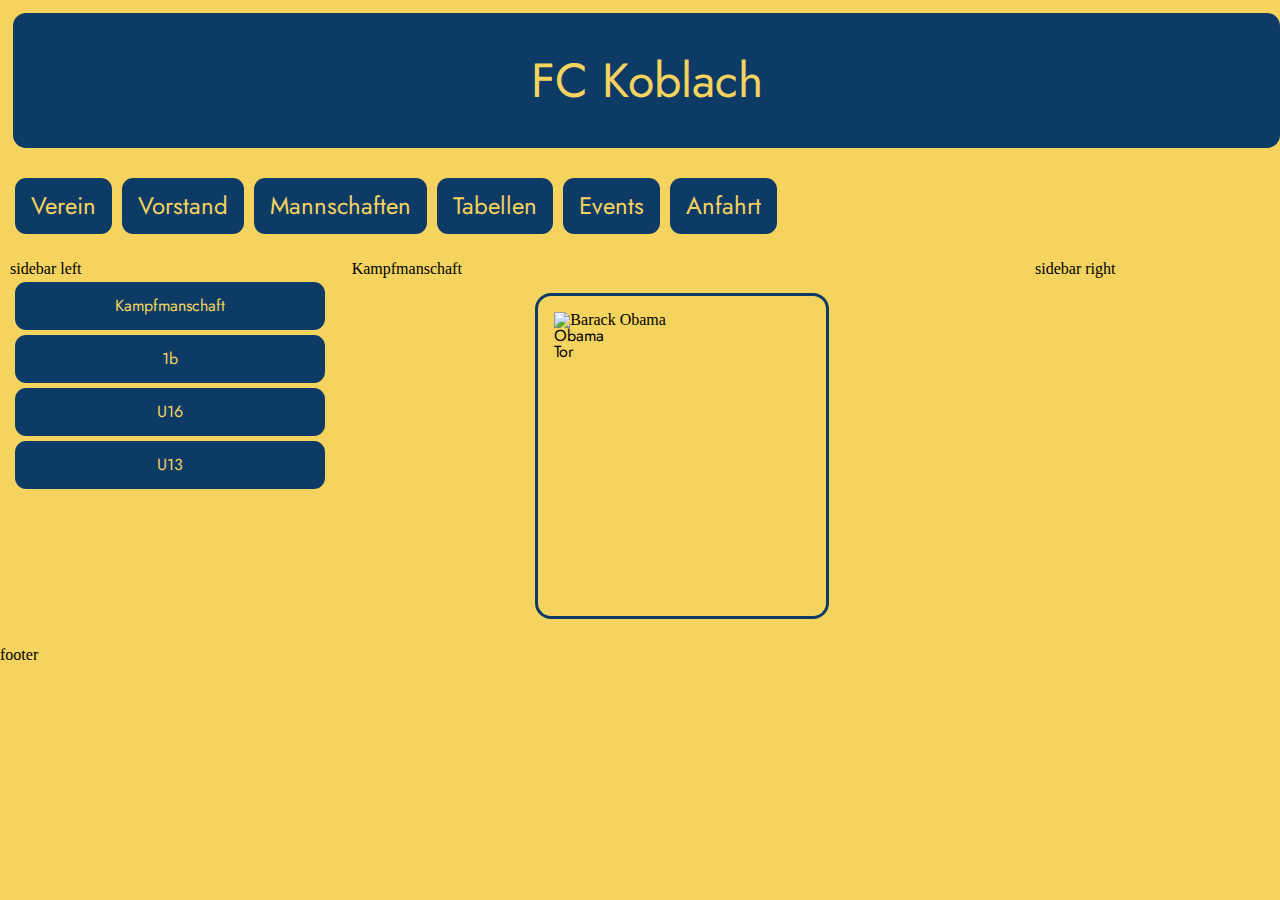
==== html/Homepage copy.html @ d51efdce "first commit" ====
<!DOCTYPE html>
<html lang="en">
  <head>
    <meta charset="UTF-8" />
    <meta name="viewport" content="width=device-width, initial-scale=1.0" />
    <title>FC Koblach Kopie</title>
    <link rel="stylesheet" href="../css/cssreset.css" />
    <!-- <link rel="stylesheet" href="https://coolors.co/0d3b66-faf0ca-f4d35e-ee964b-f95738"> -->

    <!-- Farben:
        https://coolors.co/0d3b66-faf0ca-f4d35e-ee964b-f95738
        dunkelblau: 0D3B66; hellgelb: FAF0CA ; dunkelgelb: F4D35E ; hellorange : EE964B ; dunkel orange: F95738 -->
    <style>
      @import url("https://fonts.googleapis.com/css2?family=Jost:wght@400;700;900&display=swap");
    </style>

    <style>
      * {
        font-family: "Jost", sans-serif;

        font-size: 20px;
        --color-dark-blue: #0d3b66;
        --color-light-yellow: #faf0ca;
        --color-dark-yellow: #f4d35e;
        --color-light-orange: #ee964b;
        --color-dark-orange: #f95738;
        --font: "Jost", sans-serif;
        background-color: var(--color-dark-yellow);
      }
      .head {
        top: 0px;
        width: 99vw;
        font-family: var(--font);
        background-color: #0d3b66;
        color: var(--color-dark-yellow);
        height: 15vh;
        font-size: 3rem;
        display: flex;

        justify-content: center;
        align-items: center;

        justify-content: center;
        align-items: center;

        border: solid;
        border-width: 0.2rem;
        border-color: var(--color-dark-yellow);
        border-radius: 1rem;
      }
      .menue {
        font-family: var(--font);
        background-color: var(--color-dark-yellow);

        display: flex;
        flex-direction: row;
        justify-content: left;
      }
      .menuebutton {
        font-size: 1.5rem;
        background-color: var(--color-dark-blue);
        color: var(--color-dark-yellow);
        width: minmax(400px, auto);
        height: minmax(200px, auto);
        margin: 5px; /* abstand nach außen */
        /*display: flex;
        justify-content: center;
        align-items: center; */
        border-radius: 0.7rem;
        padding: 1rem;
      }

      .mainview {
        font-family: var(--font);
        display: grid;
        grid-template-columns: auto auto auto auto;
        grid-auto-rows: minmax(50px, auto);
        column-gap: 2px;
        row-gap: 2px;
        height: 500px;
      }
      .box {
        background-color: red;
        padding: 10px; /* Text wandert nach innen */
      }
      .sidemenuebutton {
        font-family: var(--font);
        background-color: var(--color-dark-blue);
        color: var(--color-dark-yellow);
        width: minmax(200px, auto);
        height: 1rem;
        margin: 5px; /* abstand nach außen */
        display: flex;
        justify-content: center;
        align-items: center;
        border-radius: 0.7rem;
        padding: 1rem;
      }
      .sidebarleft {
        background-color: var(--color-dark-yellow);
        grid-column: span 1;

        font-family: var(--font);
      }
      .center {
        background-color: var(--color-light-yellow);
        grid-column: span 2;
      }
      .sidebarright {
        background-color: var(--color-dark-yellow);
        grid-column: span 1;
      }

      .sidemenue {
        background-color: var(--color-dark-blue);
      }

      .container {
        display: grid;
        grid-template-columns:  8.3vm 8.3vm 8.3vm 8.3vm 8.3vm 8.3vm8.3vm 8.3vm 8.3vm 8.3vm 8.3vm 8.3vm;  /* 100px 100px 150px; */
        grid-auto-rows: minmax(10px, auto);
        column-gap: 2px;
        row-gap: 2px;
      }

      .box {
        background-color: var(--color-dark-yellow);
        padding: 10px;
      }

      .with1 {
        grid-column-start: span 1;
      }
      .with2 {
        grid-column-start: span 2;
      }
      .with3 {
        grid-column-start: span 3;
      }
      .with6 {
        grid-column-start: span 6;
      }
      .with9 {
        grid-column-start: span 9;
      }
      .with12 {
        grid-column-start: span 12;
      }
      .withauto {
        grid-column-start: auto;
      }

      .playercard {
        border: solid;
        border-width: 0.2rem;
        border-color: var(--color-dark-blue);
        border-radius: 1rem;
        padding: 1rem;
        width:  20vw ; 
        height: 32vh;

        margin: 1rem;
      }

      .playercardscontainer {
        /*height: 200px;*/
        display: flex;
        flex-wrap: wrap;
        
        justify-content: center; /* zentrieren horizontal (Hauptachse) */
        
        
      }
      .name{
        font-family: var(--font);

      }
      .position{
        font-family: var(--font);
      }
    </style>
  </head>
  <body>

    <div class="container">

      <div class="box with12">
        <div class="head">FC Koblach</div>
      </div>

      <div class="box with12 menue">
        <div class="menuebutton">Verein</div>
        <div class="menuebutton">Vorstand</div>
        <div class="menuebutton">Mannschaften</div>
        <div class="menuebutton">Tabellen</div>
        <div class="menuebutton">Events</div>
        <div class="menuebutton">Anfahrt</div>
      </div>

      <div class="box with3">
        sidebar left

        <div class="sidemenuebutton">Kampfmanschaft</div>
        <div class="sidemenuebutton">1b</div>
        <div class="sidemenuebutton">U16</div>
        <div class="sidemenue sidemenuebutton">U13</div>
      </div>

      <div class="box with6">
        <div class="">Kampfmanschaft</div>

        <div class="playercardscontainer">

          <div class="playercard">
            <div class="image">
              <img
                src="https://i.pinimg.com/736x/10/a7/dc/10a7dcb416fcab2ccdbefaf27799c767.jpg"
                alt="Barack Obama"
                width="100"
              />
            </div>
            <div class="name">Obama</div>
            <div class="position">Tor</div>
          </div>
 <!--
          <div class="playercard">
            <div class="image">
              <img
                src="https://images03.noen.at/440_0008_7063351_eis41ns_geronimokurz.jpg/1920x1080/63.485.194"
                alt="Kurz Sebastian"
                width="100"
              />
            </div>
            <div class="name">Kurz Sebastian</div>
            <div class="position">Sturm</div>            
          </div>

          <div class="playercard">
            <div class="image">
              <img
                src="https://images03.noen.at/440_0008_7063351_eis41ns_geronimokurz.jpg/1920x1080/63.485.194"
                alt="Kurz Sebastian"
                width="100"
              />
            </div>
            <div class="name">Kurz Sebastian</div>
            <div class="position">Verteidugung</div>            
          </div>

          <div class="playercard">
            <div class="image">
              <img
                src="https://images03.noen.at/440_0008_7063351_eis41ns_geronimokurz.jpg/1920x1080/63.485.194"
                alt="Kurz Sebastian"
                width="100"
              />
            </div>
            <div class="name">Kurz Sebastian</div>
            <div class="position">Mittelfeld</div>            
          </div>
-->

        </div>
      </div>

      <div class="box with3">
        sidebar right
      </div>

      <footer>
        footer
      </footer>
    </div>
  </body>
</html>
---- css/cssreset.css ----
/* http://meyerweb.com/eric/tools/css/reset/ 
   v2.0 | 20110126
   License: none (public domain)
*/

html,
body,
div,
span,
applet,
object,
iframe,
h1,
h2,
h3,
h4,
h5,
h6,
p,
blockquote,
pre,
a,
abbr,
acronym,
address,
big,
cite,
code,
del,
dfn,
em,
img,
ins,
kbd,
q,
s,
samp,
small,
strike,
strong,
sub,
sup,
tt,
var,
b,
u,
i,
center,
dl,
dt,
dd,
ol,
ul,
li,
fieldset,
form,
label,
legend,
table,
caption,
tbody,
tfoot,
thead,
tr,
th,
td,
article,
aside,
canvas,
details,
embed,
figure,
figcaption,
footer,
header,
hgroup,
menu,
nav,
output,
ruby,
section,
summary,
time,
mark,
audio,
video {
  margin: 0;
  padding: 0;
  border: 0;
  font-size: 100%;
  font: inherit;
  vertical-align: baseline;
}
/* HTML5 display-role reset for older browsers */
article,
aside,
details,
figcaption,
figure,
footer,
header,
hgroup,
menu,
nav,
section {
  display: block;
}
body {
  line-height: 1;
}
ol,
ul {
  list-style: none;
}
blockquote,
q {
  quotes: none;
}
blockquote:before,
blockquote:after,
q:before,
q:after {
  content: "";
  content: none;
}
table {
  border-collapse: collapse;
  border-spacing: 0;
}
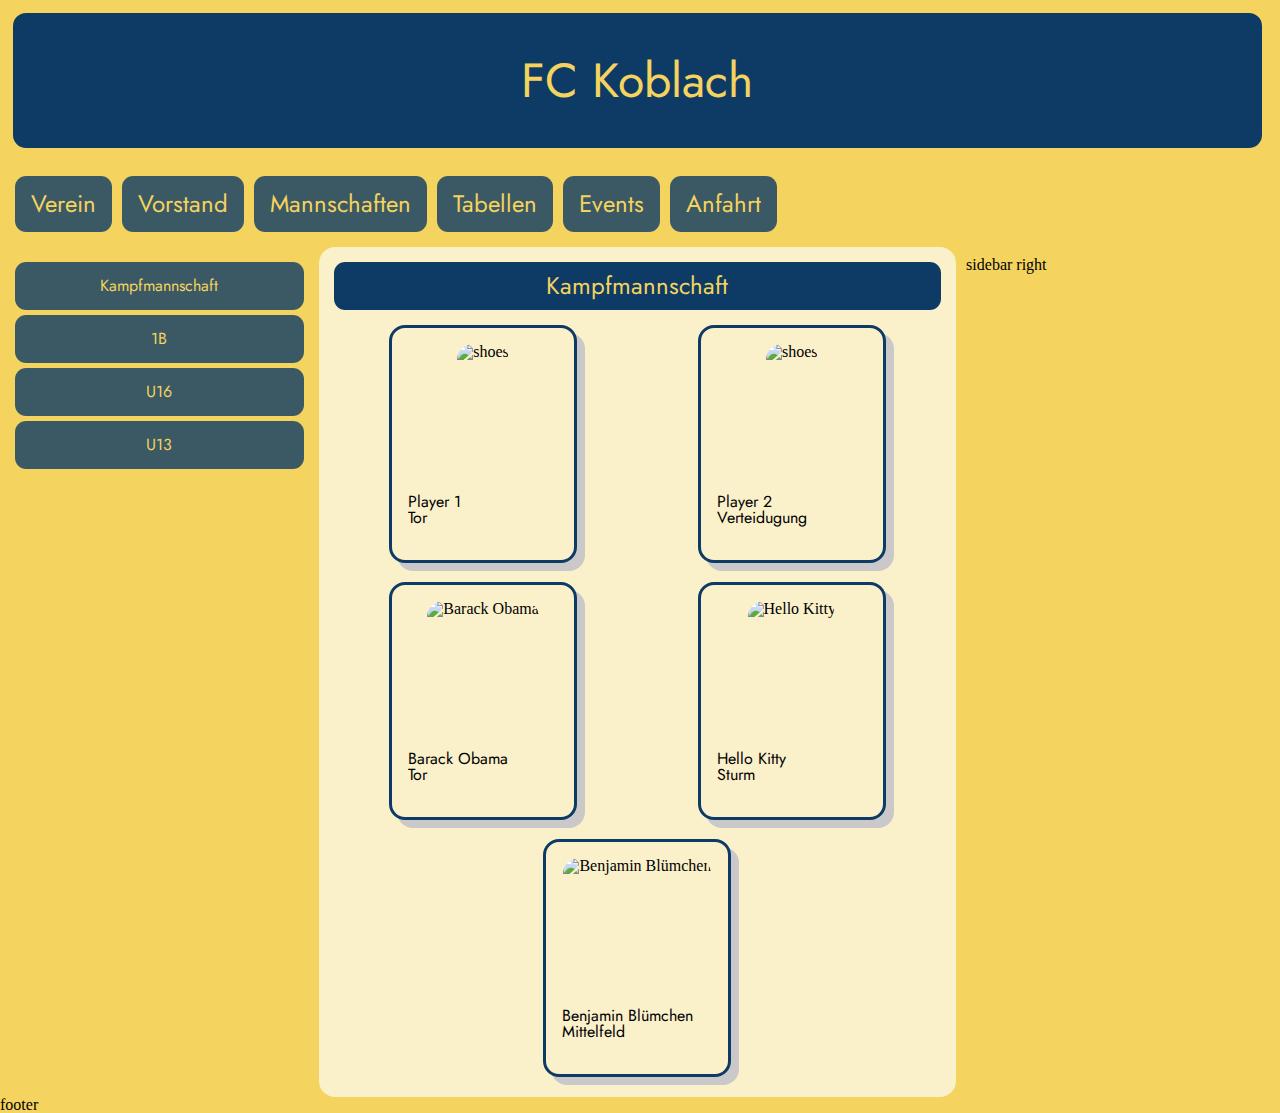
==== commit ab0a4a53: "update" ====
--- a/html/Homepage copy.html
+++ b/html/Homepage copy.html
@@ -14,176 +14,10 @@
       @import url("https://fonts.googleapis.com/css2?family=Jost:wght@400;700;900&display=swap");
     </style>
 
-    <style>
-      * {
-        font-family: "Jost", sans-serif;
-
-        font-size: 20px;
-        --color-dark-blue: #0d3b66;
-        --color-light-yellow: #faf0ca;
-        --color-dark-yellow: #f4d35e;
-        --color-light-orange: #ee964b;
-        --color-dark-orange: #f95738;
-        --font: "Jost", sans-serif;
-        background-color: var(--color-dark-yellow);
-      }
-      .head {
-        top: 0px;
-        width: 99vw;
-        font-family: var(--font);
-        background-color: #0d3b66;
-        color: var(--color-dark-yellow);
-        height: 15vh;
-        font-size: 3rem;
-        display: flex;
-
-        justify-content: center;
-        align-items: center;
-
-        justify-content: center;
-        align-items: center;
-
-        border: solid;
-        border-width: 0.2rem;
-        border-color: var(--color-dark-yellow);
-        border-radius: 1rem;
-      }
-      .menue {
-        font-family: var(--font);
-        background-color: var(--color-dark-yellow);
-
-        display: flex;
-        flex-direction: row;
-        justify-content: left;
-      }
-      .menuebutton {
-        font-size: 1.5rem;
-        background-color: var(--color-dark-blue);
-        color: var(--color-dark-yellow);
-        width: minmax(400px, auto);
-        height: minmax(200px, auto);
-        margin: 5px; /* abstand nach außen */
-        /*display: flex;
-        justify-content: center;
-        align-items: center; */
-        border-radius: 0.7rem;
-        padding: 1rem;
-      }
-
-      .mainview {
-        font-family: var(--font);
-        display: grid;
-        grid-template-columns: auto auto auto auto;
-        grid-auto-rows: minmax(50px, auto);
-        column-gap: 2px;
-        row-gap: 2px;
-        height: 500px;
-      }
-      .box {
-        background-color: red;
-        padding: 10px; /* Text wandert nach innen */
-      }
-      .sidemenuebutton {
-        font-family: var(--font);
-        background-color: var(--color-dark-blue);
-        color: var(--color-dark-yellow);
-        width: minmax(200px, auto);
-        height: 1rem;
-        margin: 5px; /* abstand nach außen */
-        display: flex;
-        justify-content: center;
-        align-items: center;
-        border-radius: 0.7rem;
-        padding: 1rem;
-      }
-      .sidebarleft {
-        background-color: var(--color-dark-yellow);
-        grid-column: span 1;
-
-        font-family: var(--font);
-      }
-      .center {
-        background-color: var(--color-light-yellow);
-        grid-column: span 2;
-      }
-      .sidebarright {
-        background-color: var(--color-dark-yellow);
-        grid-column: span 1;
-      }
-
-      .sidemenue {
-        background-color: var(--color-dark-blue);
-      }
-
-      .container {
-        display: grid;
-        grid-template-columns:  8.3vm 8.3vm 8.3vm 8.3vm 8.3vm 8.3vm8.3vm 8.3vm 8.3vm 8.3vm 8.3vm 8.3vm;  /* 100px 100px 150px; */
-        grid-auto-rows: minmax(10px, auto);
-        column-gap: 2px;
-        row-gap: 2px;
-      }
-
-      .box {
-        background-color: var(--color-dark-yellow);
-        padding: 10px;
-      }
-
-      .with1 {
-        grid-column-start: span 1;
-      }
-      .with2 {
-        grid-column-start: span 2;
-      }
-      .with3 {
-        grid-column-start: span 3;
-      }
-      .with6 {
-        grid-column-start: span 6;
-      }
-      .with9 {
-        grid-column-start: span 9;
-      }
-      .with12 {
-        grid-column-start: span 12;
-      }
-      .withauto {
-        grid-column-start: auto;
-      }
-
-      .playercard {
-        border: solid;
-        border-width: 0.2rem;
-        border-color: var(--color-dark-blue);
-        border-radius: 1rem;
-        padding: 1rem;
-        width:  20vw ; 
-        height: 32vh;
-
-        margin: 1rem;
-      }
-
-      .playercardscontainer {
-        /*height: 200px;*/
-        display: flex;
-        flex-wrap: wrap;
-        
-        justify-content: center; /* zentrieren horizontal (Hauptachse) */
-        
-        
-      }
-      .name{
-        font-family: var(--font);
-
-      }
-      .position{
-        font-family: var(--font);
-      }
-    </style>
+    <link rel="stylesheet" href="../css/stylesheet.css" />
   </head>
   <body>
-
     <div class="container">
-
       <div class="box with12">
         <div class="head">FC Koblach</div>
       </div>
@@ -197,69 +31,71 @@
         <div class="menuebutton">Anfahrt</div>
       </div>
 
-      <div class="box with3">
-        sidebar left
-
-        <div class="sidemenuebutton">Kampfmanschaft</div>
-        <div class="sidemenuebutton">1b</div>
+      <div class="box sidebarright with3">
+        <div class="sidemenuebutton">Kampfmannschaft</div>
+        <div class="sidemenuebutton">1B</div>
         <div class="sidemenuebutton">U16</div>
-        <div class="sidemenue sidemenuebutton">U13</div>
+        <div class="sidemenuebutton">U13</div>
       </div>
 
-      <div class="box with6">
-        <div class="">Kampfmanschaft</div>
+      <div class="box center with6">
+        <div class="centertitle">Kampfmannschaft</div>
 
         <div class="playercardscontainer">
+          <div class="playercard">
+            <div class="image">
+              <img
+                src="https://sgws3productimages.azureedge.net/sgwproductimages/images/120/6-19-2019/78574761915541CHng.JPG"
+                alt="shoes"
+              />
+            </div>
+            <div class="name">Player 1</div>
+            <div class="position">Tor</div>
+          </div>
+
+          <div class="playercard">
+            <div class="image">
+              <img
+                src="https://cdn-images.farfetch-contents.com/11/73/59/39/11735939_8144409_480.jpg"
+                alt="shoes"
+              />
+            </div>
+            <div class="name">Player 2</div>
+            <div class="position">Verteidugung</div>
+          </div>
 
           <div class="playercard">
             <div class="image">
               <img
                 src="https://i.pinimg.com/736x/10/a7/dc/10a7dcb416fcab2ccdbefaf27799c767.jpg"
                 alt="Barack Obama"
-                width="100"
               />
             </div>
-            <div class="name">Obama</div>
+            <div class="name">Barack Obama</div>
             <div class="position">Tor</div>
-          </div>
- <!--
-          <div class="playercard">
-            <div class="image">
-              <img
-                src="https://images03.noen.at/440_0008_7063351_eis41ns_geronimokurz.jpg/1920x1080/63.485.194"
-                alt="Kurz Sebastian"
-                width="100"
-              />
-            </div>
-            <div class="name">Kurz Sebastian</div>
-            <div class="position">Sturm</div>            
           </div>
 
           <div class="playercard">
             <div class="image">
               <img
-                src="https://images03.noen.at/440_0008_7063351_eis41ns_geronimokurz.jpg/1920x1080/63.485.194"
-                alt="Kurz Sebastian"
-                width="100"
+                src="https://img.pixers.pics/pho(s3:700/PI/23/43/700_PI2343_cc54ad0c8436396505f07eb66936a0c2_5b7abbb2c40ca_.,700,700,jpg)/fototapeten-hello-kitty.jpg.jpg"
+                alt="Hello Kitty"
               />
             </div>
-            <div class="name">Kurz Sebastian</div>
-            <div class="position">Verteidugung</div>            
+            <div class="name">Hello Kitty</div>
+            <div class="position">Sturm</div>
           </div>
 
           <div class="playercard">
             <div class="image">
               <img
-                src="https://images03.noen.at/440_0008_7063351_eis41ns_geronimokurz.jpg/1920x1080/63.485.194"
-                alt="Kurz Sebastian"
-                width="100"
+                src="https://i.pinimg.com/originals/9a/3d/f6/9a3df6315719848839cfcf493c5014e1.jpg"
+                alt="Benjamin Blümchen"
               />
             </div>
-            <div class="name">Kurz Sebastian</div>
-            <div class="position">Mittelfeld</div>            
+            <div class="name">Benjamin Blümchen</div>
+            <div class="position">Mittelfeld</div>
           </div>
--->
-
         </div>
       </div>
 
--- a/css/stylesheet.css
+++ b/css/stylesheet.css
@@ -0,0 +1,213 @@
+* {
+  font-family: "Jost", sans-serif;
+
+  font-size: 20px;
+  --color-dark-blue: #0d3b66;
+  --color-light-yellow: #faf0ca;
+  --color-dark-yellow: #f4d35e;
+  --color-light-orange: #ee964b;
+  --color-dark-orange: #f95738;
+  --font: "Jost", sans-serif;
+  background-color: var(--color-dark-yellow);
+}
+.head {
+  top: 0px;
+
+  font-family: var(--font);
+  background-color: #0d3b66;
+  color: var(--color-dark-yellow);
+  height: 15vh;
+  font-size: 3rem;
+  display: flex;
+
+  justify-content: center;
+  align-items: center;
+
+  justify-content: center;
+  align-items: center;
+
+  border: solid;
+  border-width: 0.2rem;
+  border-color: var(--color-dark-yellow);
+  border-radius: 1rem;
+}
+.menue {
+  font-family: var(--font);
+  background-color: var(--color-dark-yellow);
+
+  display: flex;
+  flex-direction: row;
+  justify-content: left;
+}
+.menuebutton {
+  font-size: 1.5rem;
+  background-color: var(--color-dark-blue);
+  color: var(--color-dark-yellow);
+  width: minmax(400px, auto);
+  height: minmax(200px, auto);
+  margin: 5px; /* abstand nach außen */
+  /*display: flex;
+        justify-content: center;
+        align-items: center; */
+  border-radius: 0.7rem;
+  padding: 1rem;
+  opacity: 0.8; /* transparent */
+}
+
+.menuebutton:hover {
+  opacity: 1; /* transparent */
+}
+
+.mainview {
+  font-family: var(--font);
+  display: grid;
+  grid-template-columns: auto auto auto auto;
+  grid-auto-rows: minmax(50px, auto);
+  column-gap: 2px;
+  row-gap: 2px;
+  height: 500px;
+}
+.box {
+  padding: 10px; /* Text wandert nach innen */
+}
+.sidemenuebutton {
+  font-size: 1rem;
+  font-family: var(--font);
+  background-color: var(--color-dark-blue);
+  color: var(--color-dark-yellow);
+  width: minmax(200px, auto);
+  height: 1rem;
+  margin: 5px; /* abstand nach außen */
+  display: flex;
+  justify-content: center;
+  align-items: center;
+  border-radius: 0.7rem;
+  padding: 1rem;
+
+  opacity: 0.8; /* transparent */
+}
+.sidemenuebutton:hover {
+  opacity: 1; /* transparent */
+}
+.sidebarleft {
+  background-color: var(--color-dark-yellow);
+
+  font-family: var(--font);
+}
+.center {
+  background-color: var(--color-light-yellow);
+  grid-column: span 2;
+
+  border-width: 0.2rem;
+
+  border-radius: 1rem;
+}
+
+.centertitle {
+  font-size: 1.5rem;
+  font-family: var(--font);
+  background-color: var(--color-dark-blue);
+  color: var(--color-dark-yellow);
+  width: minmax(200px, auto);
+  height: 1rem;
+  margin: 5px; /* abstand nach außen */
+  display: flex;
+  justify-content: center;
+  align-items: center;
+  border-radius: 0.7rem;
+  padding: 1rem;
+}
+
+.sidebarright {
+  background-color: var(--color-dark-yellow);
+}
+
+.sidemenue {
+  background-color: var(--color-dark-blue);
+}
+
+.container {
+  display: grid;
+  grid-template-columns: 8.3vw 8.3vw 8.3vw 8.3vw 8.3vw 8.3vw 8.3vw 8.3vw 8.3vw 8.3vw 8.3vw 8.3vw; /* 100px 100px 150px; */
+  grid-auto-rows: minmax(10px, auto);
+  column-gap: 0vw;
+  row-gap: 0vh;
+}
+
+.box {
+  padding: 10px;
+}
+
+.with1 {
+  grid-column-start: span 1;
+}
+.with2 {
+  grid-column-start: span 2;
+}
+.with3 {
+  grid-column-start: span 3;
+}
+.with6 {
+  grid-column-start: span 6;
+}
+.with9 {
+  grid-column-start: span 9;
+}
+.with12 {
+  grid-column-start: span 12;
+}
+.withauto {
+  grid-column-start: auto;
+}
+
+.playercardscontainer {
+  display: flex;
+  flex-wrap: wrap;
+  justify-content: space-around;
+  background-color: var(--color-light-yellow);
+}
+
+.playercard {
+  border: solid;
+  border-width: 0.2rem;
+  border-color: var(--color-dark-blue);
+  border-radius: 1rem;
+  padding: 1rem;
+  width: 150px;
+  height: 200px;
+  background-color: var(--color-light-yellow);
+
+  margin: 0.6em;
+  box-shadow: 0.5em 0.5em #cac8c8;
+}
+.playercard:hover {
+  border-color: var(--color-dark-blue);
+  box-shadow: 0.5em 0.5em #888888;
+}
+.playercard {
+  background-color: var(--color-light-yellow);
+}
+.image {
+  background-color: var(--color-light-yellow);
+  display: flex;
+  justify-content: center;
+  align-items: center;
+}
+.image {
+  background-color: var(--color-light-yellow);
+}
+.image > img {
+  height: 150px;
+  background-color: var(--color-light-yellow);
+  border-radius: 1rem;
+  opacity: 1; /* transparent */
+}
+
+.name {
+  font-family: var(--font);
+  background-color: var(--color-light-yellow);
+}
+.position {
+  font-family: var(--font);
+  background-color: var(--color-light-yellow);
+}
